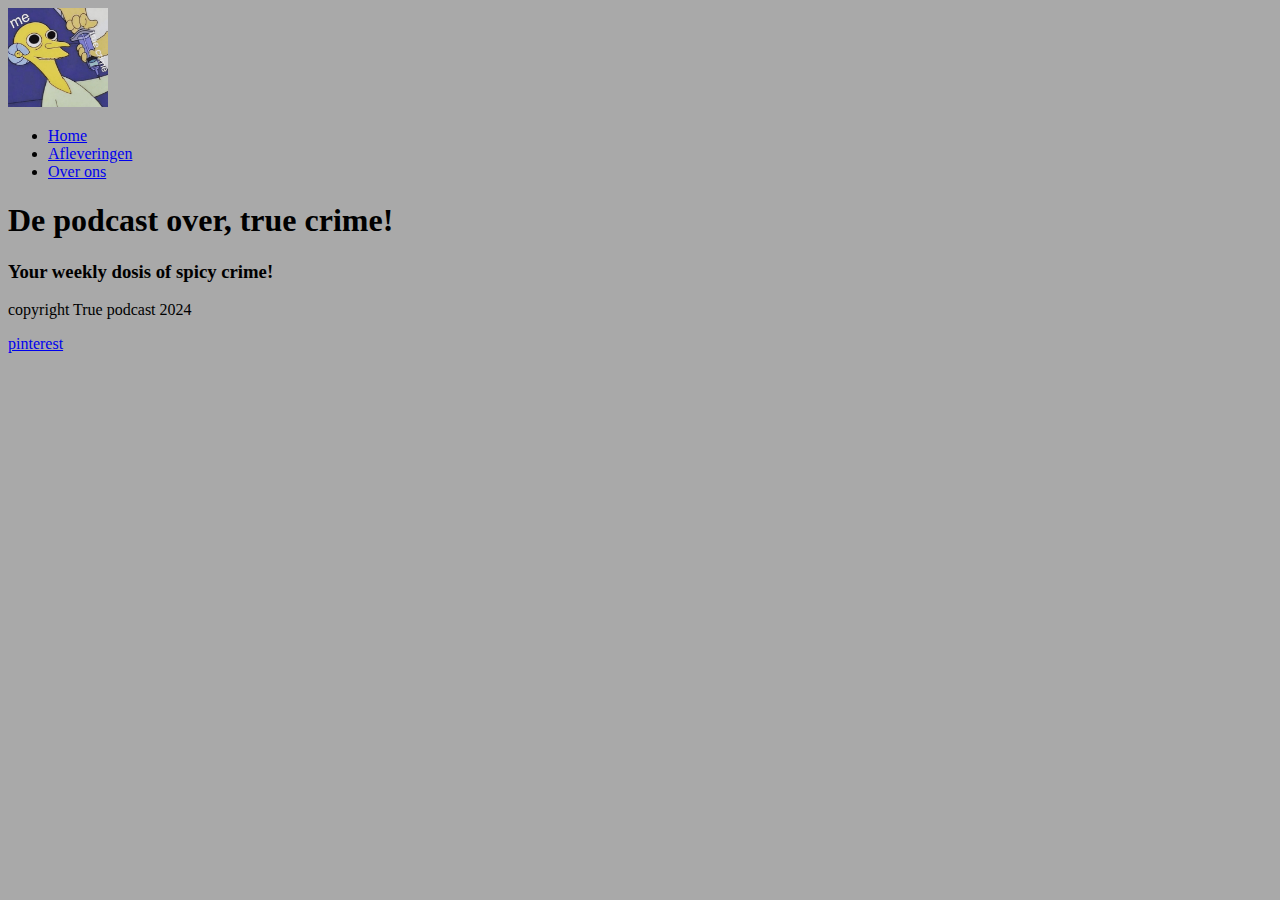
==== afleveringen.html @ 2dc9c4b0 "Add files via upload" ====
<!DOCTYPE html>
<html lang="nl">
<head>
    <meta charset="UTF-8">
    <meta name="viewport" content="width=device-width, initial-scale=1.0">
    <link rel="stylesheet" href="css/style.css">
    <title>Hot Nacho crime</title>
</head>
<body>
<header>
    <img src="images/memetruecrime.jpeg" width="100">
    <nav>
    <ul>
        <li><a href="index.html">Home</a></li>
        <li><a href="afleveringen.html">Afleveringen</a></li>
        <li><a href="over_ons.html">Over ons</a></li>
    </ul>
   </nav>
</header>
<main>
    <section>
        <h1>De podcast over, true crime!</h1>
        <h3>Your weekly dosis of spicy crime!</h3>
    </section>      
</main>
<footer>
    <p>copyright True podcast 2024</p>
    <nav>
        <a href="pinterest.com">pinterest</a>
    </nav>
</footer>
</body>
</html>
---- css/style.css ----
body {
    background-color: rgb(169, 169, 169);
    color: rgb(0, 0, 0);
}

button {
    color: black;
    text-color: white;
}
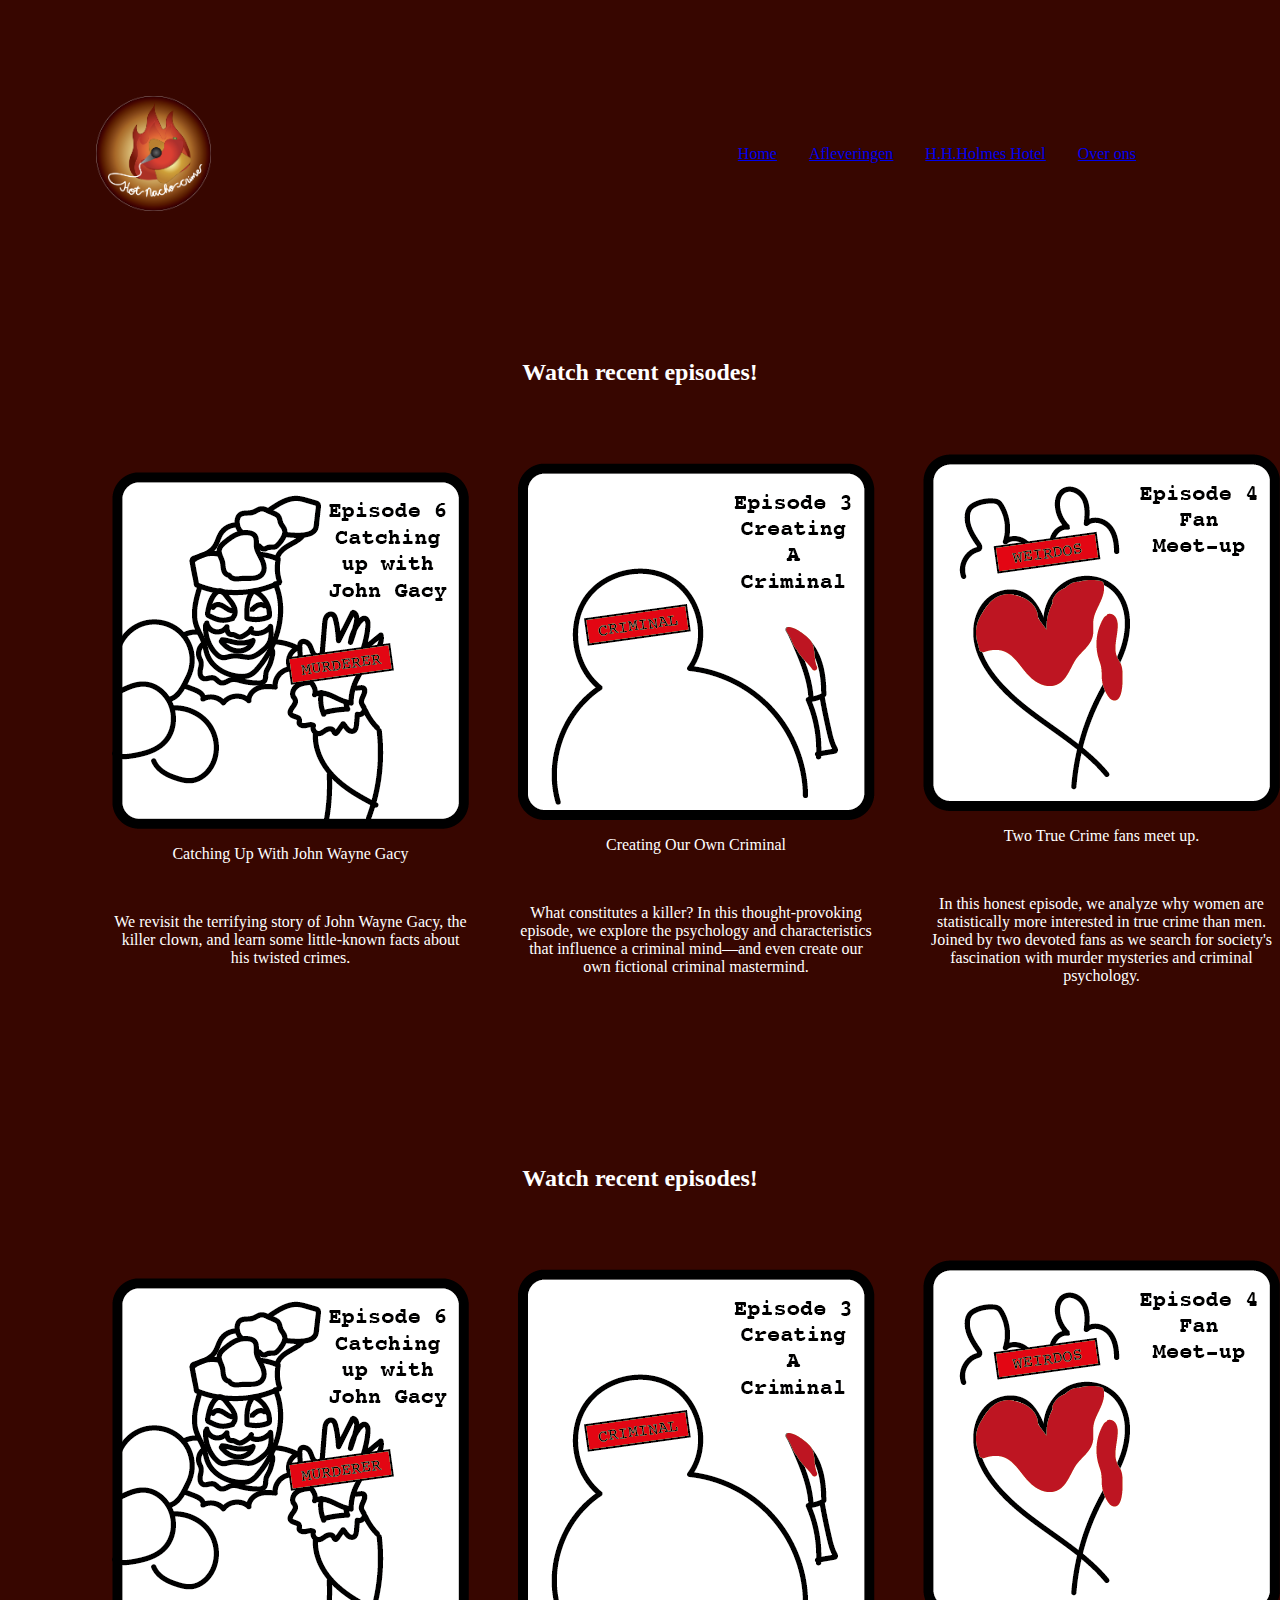
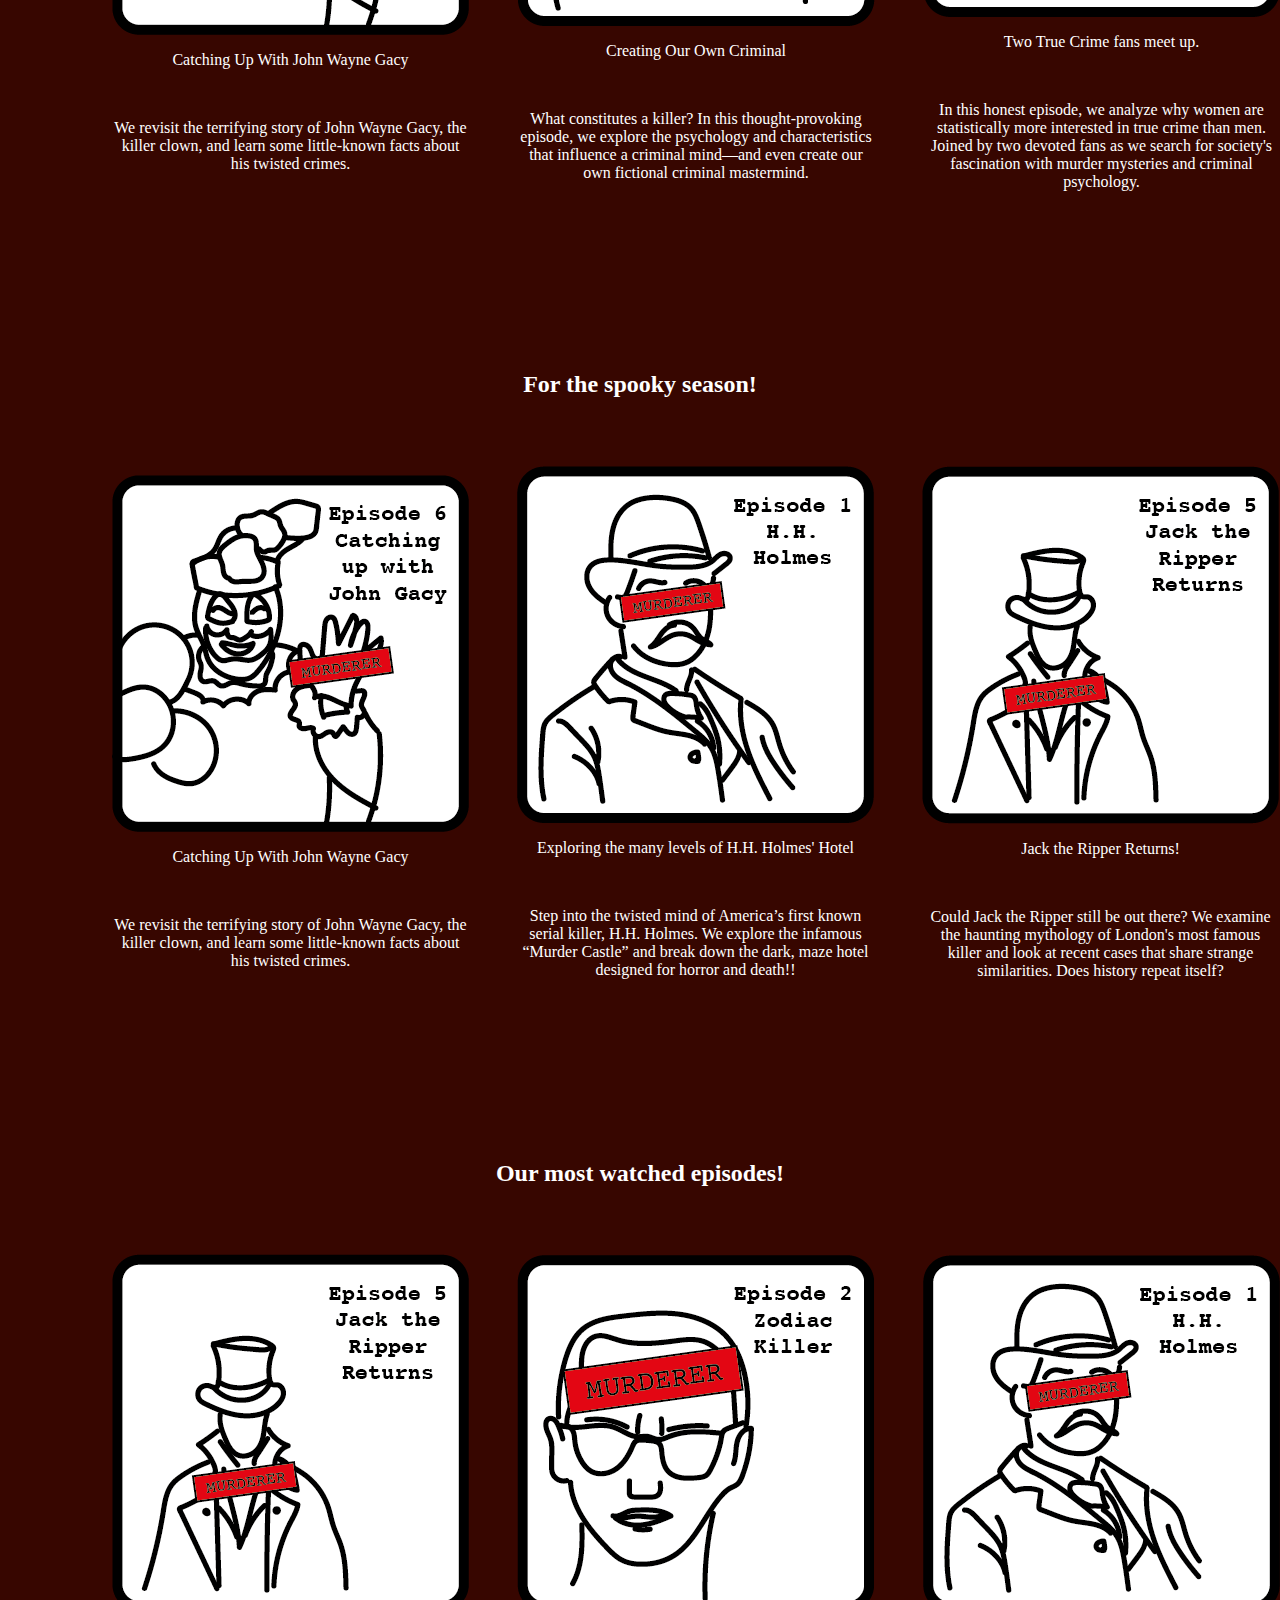
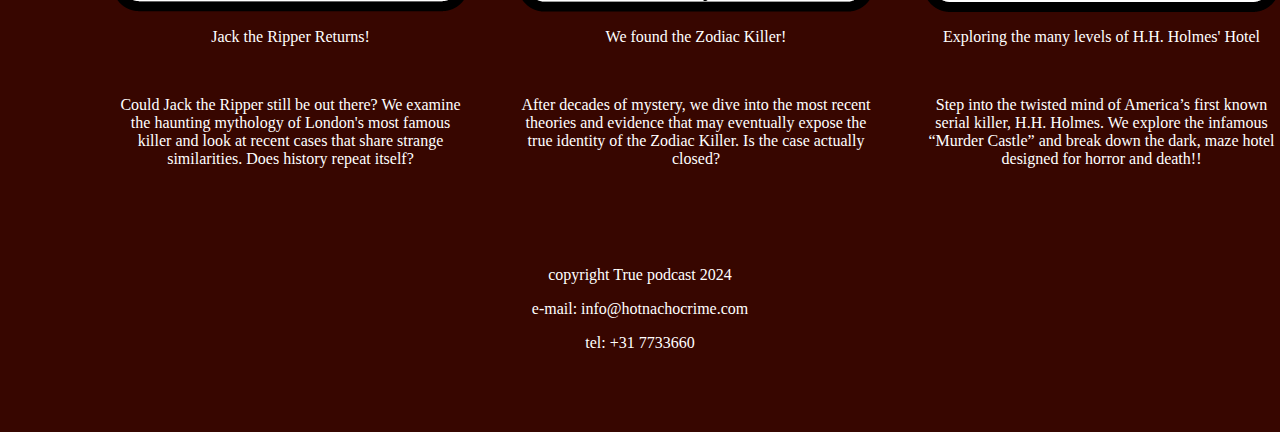
==== commit 3cacc619: "Add files via upload" ====
--- a/afleveringen.html
+++ b/afleveringen.html
@@ -7,27 +7,117 @@
     <title>Hot Nacho crime</title>
 </head>
 <body>
-<header>
-    <img src="images/memetruecrime.jpeg" width="100">
-    <nav>
-    <ul>
-        <li><a href="index.html">Home</a></li>
-        <li><a href="afleveringen.html">Afleveringen</a></li>
-        <li><a href="over_ons.html">Over ons</a></li>
-    </ul>
+    <header>
+        <img src="images/podcast-logo-white.1.2.png" alt="logo-podcast-final1.2">
+        <nav>
+        <div class="menubalk">
+            <ul class="nav-menu">
+                <li><a href="index.html">Home</a></li>
+                <li><a href="afleveringen.html">Afleveringen</a></li>
+                <li><a href="hh-holmes.html">H.H.Holmes Hotel</a></li>
+                <li><a href="over_ons.html">Over ons</a></li>
+            </ul>
    </nav>
 </header>
 <main>
-    <section>
-        <h1>De podcast over, true crime!</h1>
-        <h3>Your weekly dosis of spicy crime!</h3>
+    <section class="episodes"></section>
+        <h2>Watch recent episodes!</h2>
+        <section class="episodes">
+        <div class="episode">
+            <img src="images/thumbnail6.png" alt="John">
+            <p>Catching Up With John Wayne Gacy</p>
+            <br>
+            <p>We revisit the terrifying story of John Wayne Gacy, the killer clown, and learn some little-known facts about his twisted crimes. 
+                </p>
+        </div>
+         <div class="episode">
+            <img src="images/thumbnail3.png" alt="selfmade">
+            <p>Creating Our Own Criminal</p>
+            <br>
+            <p>What constitutes a killer? In this thought-provoking episode, we explore the psychology and characteristics that influence a criminal mind—and even create our own fictional criminal mastermind.
+                </p>
+        </div>
+        <div class="episode">
+            <img src="images/thumbnail4.png" alt="meetup">
+            <p>Two True Crime fans meet up.</p>
+            <br>
+            <p>In this honest episode, we analyze why women are statistically more interested in true crime than men. Joined by  two devoted fans as we search for society's fascination with murder mysteries and criminal psychology.</p>
+        </div>
     </section>      
+    <section class="episodes"></section>
+    <h2>Watch recent episodes!</h2>
+    <section class="episodes">
+    <div class="episode">
+        <img src="images/thumbnail6.png" alt="John">
+        <p>Catching Up With John Wayne Gacy</p>
+        <br>
+        <p>We revisit the terrifying story of John Wayne Gacy, the killer clown, and learn some little-known facts about his twisted crimes. 
+            </p>
+    </div>
+     <div class="episode">
+        <img src="images/thumbnail3.png" alt="selfmade">
+        <p>Creating Our Own Criminal</p>
+        <br>
+        <p>What constitutes a killer? In this thought-provoking episode, we explore the psychology and characteristics that influence a criminal mind—and even create our own fictional criminal mastermind.
+            </p>
+    </div>
+    <div class="episode">
+        <img src="images/thumbnail4.png" alt="meetup">
+        <p>Two True Crime fans meet up.</p>
+        <br>
+        <p>In this honest episode, we analyze why women are statistically more interested in true crime than men. Joined by  two devoted fans as we search for society's fascination with murder mysteries and criminal psychology.</p>
+    </div>
+</section>      
+<section class="episodes"></section>
+        <h2>For the spooky season!</h2>
+        <section class="episodes">
+        <div class="episode">
+            <img src="images/thumbnail6.png" alt="John">
+            <p>Catching Up With John Wayne Gacy</p>
+            <br>
+            <p>We revisit the terrifying story of John Wayne Gacy, the killer clown, and learn some little-known facts about his twisted crimes.</p>
+        </div>
+         <div class="episode">
+            <img src="images/thumbnail1.png" alt="selfmade">
+            <p>Exploring the many levels of H.H. Holmes' Hotel</p>
+            <br>
+            <p>Step into the twisted mind of America’s first known serial killer, H.H. Holmes. We explore the infamous “Murder Castle” and break down the dark, maze  hotel designed for horror and death!!</p>
+        </div>
+        <div class="episode">
+            <img src="images/thumbnail5.png" alt="meetup">
+            <p>Jack the Ripper Returns!</p>
+            <br>
+            <p>Could Jack the Ripper still be out there? We examine the haunting mythology of London's most famous killer and look at recent cases that share strange similarities. Does history repeat itself?</p>
+        </div>
+    </section> 
+    <section class="episodes"></section>
+        <h2>Our most watched episodes!</h2>
+        <section class="episodes">
+        <div class="episode">
+            <img src="images/thumbnail5.png" alt="John">
+            <p>Jack the Ripper Returns!</p>
+            <br>
+            <p>Could Jack the Ripper still be out there? We examine the haunting mythology of London's most famous killer and look at recent cases that share strange similarities. Does history repeat itself?</p>
+        </div>
+         <div class="episode">
+            <img src="images/thumbnail2.png" alt="selfmade">
+            <p>We found the Zodiac Killer!</p>
+            <br>
+            <p>After decades of mystery, we dive into the most recent theories and evidence that may eventually expose the true identity of the Zodiac Killer. Is the case actually closed?</p>
+        </div>
+        <div class="episode">
+            <img src="images/thumbnail1.png" alt="meetup">
+            <p>Exploring the many levels of H.H. Holmes' Hotel</p>
+            <br>
+            <p>Step into the twisted mind of America’s first known serial killer, H.H. Holmes. We explore the infamous “Murder Castle” and break down the dark, maze  hotel designed for horror and death!!</p>
+        </div>
+    </section>  
 </main>
 <footer>
+    <br>
     <p>copyright True podcast 2024</p>
-    <nav>
-        <a href="pinterest.com">pinterest</a>
-    </nav>
-</footer>
+    <p>e-mail: info@hotnachocrime.com</p>
+    <p>tel: +31 7733660</p>
+</footer> 
 </body>
 </html>--- a/css/style.css
+++ b/css/style.css
@@ -1,9 +1,116 @@
+
 body {
-    background-color: rgb(169, 169, 169);
-    color: rgb(0, 0, 0);
+    margin: 2em;
+    padding: 2em;
+    background-color: rgb(55, 6, 0);
+    color: rgb(255, 255, 255);
 }
+
 
 button {
     color: black;
-    text-color: white;
-}+}
+
+header {
+    display: flex;
+    justify-content: space-between;
+    align-items: center;
+    width: 100%;
+}
+
+header img {
+    height: 10%;
+    width: 10%;
+    margin: 2em;
+}
+
+
+nav ul {
+    display: flex;
+    justify-content: center;
+    padding: 4em;
+}
+
+nav li {
+    padding: 1em;
+}
+
+ul {
+    list-style-type: none;
+}
+
+p {
+    text-align: center;
+    display: flex; 
+    flex-direction: column;
+    font-size: 1em;
+}
+
+h1 {
+    text-align: center;
+    display: flex; 
+    flex-direction: column;
+    column-gap: 1em;
+    font-size: 2em; 
+}
+
+h2 {
+    text-align: center;
+}
+
+.hotnachocrime {
+    font-size: 4em; 
+}
+
+h3 {
+    text-align: center;
+}
+
+
+ul {
+    display: flex;
+    justify-content: right;
+    list-style-type: none;
+    margin: 0;
+    padding: 0; 
+    overflow: hidden;
+}
+
+.pictures {
+    display: flex;
+    justify-content: space-between;
+    gap: 3em;
+    padding: 3em;
+}
+
+.pics {
+    display: flex;
+    justify-content: center;
+    align-content: center;
+}
+
+.person {
+    display: flex;
+    flex-direction: column;
+    align-items: center;
+    text-align: center;
+    width: 40%;
+}
+
+.episodes {
+    display: flex;
+    flex-direction: row;
+    align-items: center;
+    justify-content: space-between;
+    gap: 3em;
+    padding: 3em;
+}
+
+.episode {
+    display: flex;
+    flex-direction: column;
+    align-items: center;
+    text-align: center;
+    width: 40%;
+}
+
